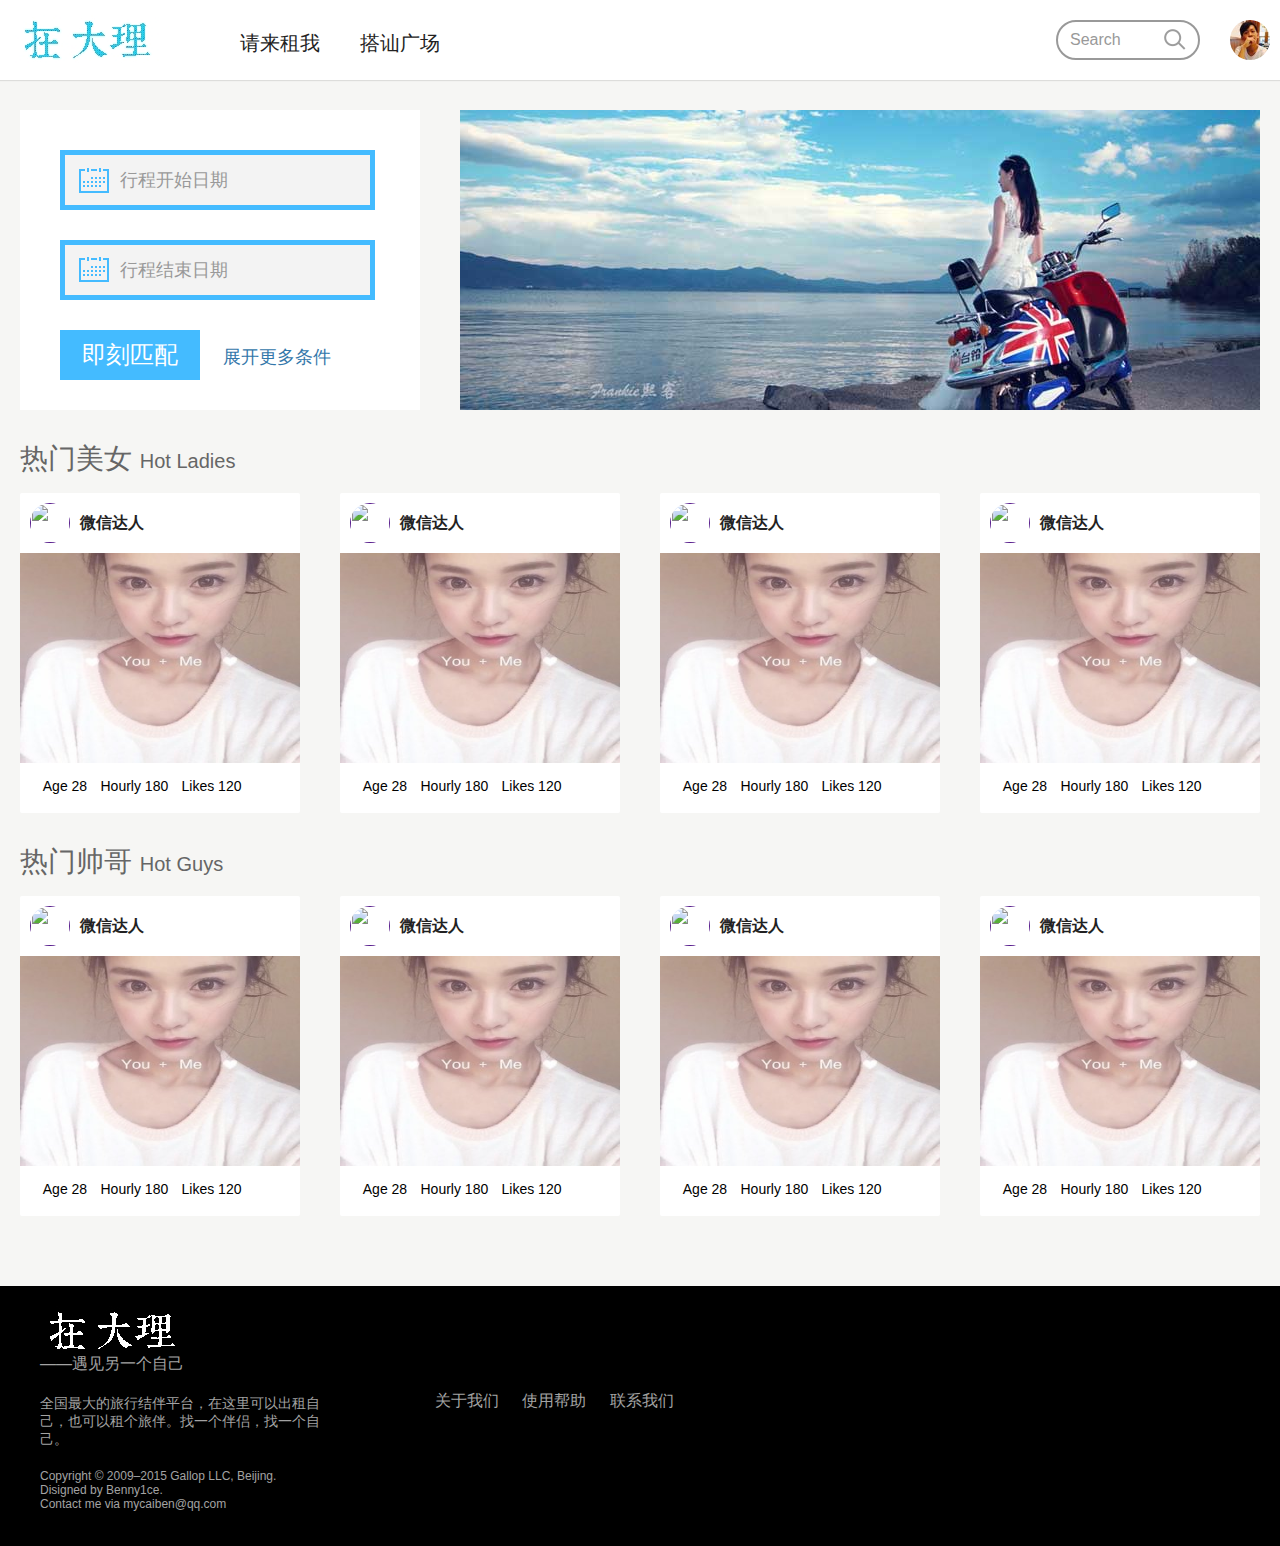
==== index.html @ 06dd36d5 "2015.10.17" ====
<!DOCTYPE html PUBLIC "-//W3C//DTD XHTML 1.0 Transitional//EN" "http://www.w3.org/TR/xhtml1/DTD/xhtml1-transitional.dtd">
<html xmlns="http://www.w3.org/1999/xhtml" xml:lang="en">
<head>
	<meta http-equiv="Content-Type" content="text/html;charset=UTF-8">
	<title>在·大理-遇见另一个自己</title>
	<link rel="stylesheet" href="./css.css" />
</head>
<body>
	<!-- 导航 -->
	<div class="navi">
		<div class="navi-con">
			<a href=""><img class="navi-logo" src="./img/Logo.jpg" alt="" /></a>
			
			<div class="navi-search">
				<img src="./img/search.png" alt="" />
				<p>Search</p>
			</div>

			<div class="about_me">
				<a href=""><img src="./img/melogo.jpeg"></a>
				<p>Benny1ce</p>
			</div>

			<ul>
				<li><a class="navi-title" href="">搭讪广场</a></li>
				<li><a class="navi-title" href="">请来租我</a></li>
			</ul>

			
		</div>
	</div>

	<!-- 搜索 -->
	<div class="hd-search">
		<div class="se-box">
			<input type="text" class="se-start" value="行程开始日期" />
			<input type="text" class="se-end" value="行程结束日期" />
			<div class="se-button"><p>即刻匹配</p></div>
			<p class="se-more" >展开更多条件</p>
			<img class="icon-start" src="./img/calender.png" alt="" />
			<img class="icon-end" src="./img/calender.png" alt="" />
		</div>
		
		<div class="hd-banner">
			<img src="./img/banner.jpg" alt="" />
		</div>
		
		<div class="se-boxmore">
			<p></p>
		</div>
	</div>
	<!-- 内容区 -->
	
	<div class="hd-content">
		<!-- 内容区标题 -->
		<p class="hd-title">热门美女 <span>Hot Ladies</span></p>


		<div class="con-card">
			<a href=""><img class="con-user" src="./img/content/user1.png"></a>
			<a class="user-title" href="">微信达人</a>
			<span></span>

			<a href=""><img class="con-pic" src="./img/content/user1-1.jpg"></a>
			<div class="con-info">
				<p>&nbsp;&nbsp;Age 28</p>
				<p>Hourly 180</p>
				<p>Likes 120</p>
			</div>
		</div>

		<div class="con-card">
			<a href=""><img class="con-user" src="./img/content/user1.png"></a>
			<a class="user-title" href="">微信达人</a>
			<span></span>

			<a href=""><img class="con-pic" src="./img/content/user1-1.jpg"></a>
			<div class="con-info">
				<p>&nbsp;&nbsp;Age 28</p>
				<p>Hourly 180</p>
				<p>Likes 120</p>
			</div>
		</div>

		<div class="con-card">
			<a href=""><img class="con-user" src="./img/content/user1.png"></a>
			<a class="user-title" href="">微信达人</a>
			<span></span>

			<a href=""><img class="con-pic" src="./img/content/user1-1.jpg"></a>
			<div class="con-info">
				<p>&nbsp;&nbsp;Age 28</p>
				<p>Hourly 180</p>
				<p>Likes 120</p>
			</div>
		</div>

		<div class="con-card">
			<a href=""><img class="con-user" src="./img/content/user1.png"></a>
			<a class="user-title" href="">微信达人</a>
			<span></span>

			<a href=""><img class="con-pic" src="./img/content/user1-1.jpg"></a>
			<div class="con-info">
				<p>&nbsp;&nbsp;Age 28</p>
				<p>Hourly 180</p>
				<p>Likes 120</p>
			</div>
		</div>


		<p class="hd-title">热门帅哥 <span>Hot Guys</span></p>

		<div class="con-card">
			<a href=""><img class="con-user" src="./img/content/user1.png"></a>
			<a class="user-title" href="">微信达人</a>
			<span></span>

			<a href=""><img class="con-pic" src="./img/content/user1-1.jpg"></a>
			<div class="con-info">
				<p>&nbsp;&nbsp;Age 28</p>
				<p>Hourly 180</p>
				<p>Likes 120</p>
			</div>
		</div>

		<div class="con-card">
			<a href=""><img class="con-user" src="./img/content/user1.png"></a>
			<a class="user-title" href="">微信达人</a>
			<span></span>

			<a href=""><img class="con-pic" src="./img/content/user1-1.jpg"></a>
			<div class="con-info">
				<p>&nbsp;&nbsp;Age 28</p>
				<p>Hourly 180</p>
				<p>Likes 120</p>
			</div>
		</div>

		<div class="con-card">
			<a href=""><img class="con-user" src="./img/content/user1.png"></a>
			<a class="user-title" href="">微信达人</a>
			<span></span>

			<a href=""><img class="con-pic" src="./img/content/user1-1.jpg"></a>
			<div class="con-info">
				<p>&nbsp;&nbsp;Age 28</p>
				<p>Hourly 180</p>
				<p>Likes 120</p>
			</div>
		</div>

		<div class="con-card">
			<a href=""><img class="con-user" src="./img/content/user1.png"></a>
			<a class="user-title" href="">微信达人</a>
			<span></span>

			<a href=""><img class="con-pic" src="./img/content/user1-1.jpg"></a>
			<div class="con-info">
				<p>&nbsp;&nbsp;Age 28</p>
				<p>Hourly 180</p>
				<p>Likes 120</p>
			</div>
		</div>

		<div style="clear:both;" ></div>
	</div>

	<!-- 页脚 -->
	<div class="hd-footer">
		<div class="footer-con">
			<div class="footer-conleft">
				<a href=""><img src="./img/Logo_b.jpg" class="footer-logo"></a>
				<span>——遇见另一个自己</span>

				<p>全国最大的旅行结伴平台，在这里可以出租自己，也可以租个旅伴。找一个伴侣，找一个自己。</p>
			</div>
			
			<div class="footer-conmid">
				<a class="footer-link" href="">关于我们</a>
				<a class="footer-link" href="">使用帮助</a>
				<a class="footer-link" href="">联系我们</a>
			</div>

			<div class="footer-conright">
				<p>Copyright © 2009–2015 Gallop LLC, Beijing.</p>
				<p>Disigned by Benny1ce.</p>
				<p>Contact me via mycaiben@qq.com</p>
			</div>
			
		</div>
	</div>
</body>
</html>
---- css.css ----
/* 清零 */
*{
	margin: 0px;
	padding: 0px;
}
body{
	font-family: "Microsoft Yahei", "微软雅黑", "Tahoma", "Arial", "Helvetica", "STHeiti";
	font-size: 12px;
	background-color: #F6F6F4;
}
a{
	text-decoration: none;
}
li{
	list-style: none;
}

/*导航开始*/
.navi{
	height: 80px;
	background-color: #fff;
	color: #fff;
	box-shadow: 0px 1px 1px rgba(0,0,0,.1);
}
.navi .navi-con{
	width: 1440px;
	margin: 0 auto;
	position: relative;
}
.navi .navi-con .navi-logo{
	margin: 15px;
}
.navi .navi-con ul{
	position: absolute;
	left: 170px;
	top: 0px;
	margin: 10px;
	width: 280px;
	height: 60px;
}
.navi .navi-con ul .navi-title{
	font-size: 20px;
	color: #222;
	display: inline-block;
	float: right;
	margin: 20px;
	/*font-weight: bold;*/
}
.navi .navi-con .navi-search{
	position: absolute;
	top: 20px;
	right: 240px;
	height: 36px;
	width: 140px;
	border: 2px solid #999;
	border-radius: 36px;
}
.navi .navi-con .navi-search img{
	position: absolute;
	top: 7px;
	right: 12px;
}
.navi .navi-con .navi-search p{
	font-size: 16px;
	color: #999;
	line-height: 35px;
	padding-left: 12px;
}
.navi .navi-con .about_me{
	position: absolute;
	width: 200px;
	height: 60px;
	margin: 10px;
	top: 0px;
	right: 10px;
}
.navi .navi-con .about_me img{
	width: 40px;
	height: 40px;
	border-radius: 50%;
	margin: 10px;
}
.navi .navi-con .about_me p{
	font-size: 18px;
	display: inline-block;
	position: absolute;
	top: 20px;
	color: #222;
	margin-left: 5px;
}
/*导航结束*/

/*搜索区*/
.hd-search{
	position: relative;
	width: 1280px;
	height: 300px;
	margin: 0 auto;
	margin-top: 30px;
}
.hd-search .se-box{
	width: 400px;
	height: 300px;
	margin-left: 20px;
	position: relative;
	background-color: #fff;
}
.hd-search .se-box .se-start{
	border: 5px solid #4bf;
	width: 250px;
	height: 50px;
	background-color: #f3f3f3;
	font-size: 18px;
	color: #999;
	padding-left: 55px;
	margin-left: 40px;
	position: absolute;
	top: 40px;
}
.hd-search .se-box .se-end{
	border: 5px solid #4bf;
	width: 250px;
	height: 50px;
	background-color: #f3f3f3;
	font-size: 18px;
	color: #999;
	padding-left: 55px;
	margin-left: 40px;
	position: absolute;
	top: 130px;
}
.hd-search .se-box .icon-start{
	position: absolute;
	left: 50px;
	top: 46px;
}
.hd-search .se-box .icon-end{
	position: absolute;
	left: 50px;
	top: 135px;
}
.hd-search .se-box .se-button{
	display: inline-block;
	width: 140px;
	height: 50px;
	background-color: #4bf;	
	margin-left: 40px;
	margin-top: 220px;
}
.hd-search .se-box .se-button p{
	font-size: 24px;
	color: #fff;
	text-align: center;
	line-height: 50px;
}
.hd-search .hd-banner{
	position: absolute;
	top: 0px;
	right: 0px;
	height: 300px;
	width: 800px;
	margin-right: 20px;
}
.hd-search .se-box .se-more{
	display: inline-block;
	font-size: 18px;
	color: #37a;
	padding-left: 20px;
}
.hd-search .se-boxmore{
	
}
/*搜索区结束*/


/*内容区*/
.hd-content{
	width: 1280px;
	margin: 0 auto;
	margin-top: 30px;
}
.hd-content .hd-title{
	font-size: 28px;
	color: #666;
	margin-left: 20px;
	margin-bottom: 15px;
}
.hd-content span{
	font-size: 20px;
	color: #666;
}
.hd-content .con-card{
	position: relative;
	float: left;
	width: 280px;
	height: 320px;
	background-color: #fff;
	border-radius: 2px;
	margin-left: 20px;
	margin-right: 20px;
	margin-bottom: 30px;
}
.hd-content .con-card .con-user{
	width: 40px;
	height: 40px;
	border-radius: 50%;
	margin: 10px;
}
.hd-content .con-card .user-title{
	font-size: 16px;
	color: #222;
	position: absolute;
	top: 20px;
	font-weight: bold;
}
.hd-content .con-card .con-pic{
	height: 210px;
	width: 280px;
}
.hd-content .con-card .con-info{
	margin-left: 15px;
}
.hd-content .con-card p{
	font-size: 14px;
	display: inline-block;
	margin-top: 15px;
	margin-right: 10px;
}
/*内容区结束*/

/*页脚*/
.hd-footer{
	margin-top: 40px;
	padding-bottom: 20px;
	height: 240px;
	background-color: #000;
	box-shadow: inset 0 6px 6px rgba(0, 0, 0, 0.3);
}
.hd-footer .footer-con{
	width: 1280px;
	margin: 0 auto;
	padding-left: 40px;
	position: relative;
}
.hd-footer .footer-conleft{
	display: inline-block;
	padding-top: 10px;
	width: 300px;
}
.hd-footer .footer-conleft .footer-logo{
	display: block;
	margin-top: 10px;
}
.hd-footer .footer-conleft span{
	font-size: 16px;
	color: #A3A3A3;
}
.hd-footer .footer-conleft p{
	display: block;
	width: 280px;
	margin-top: 20px;
	font-size: 14px;
	color: #A3A3A3;
}
.hd-footer .footer-conmid{
	position: absolute;
	left: 435px;
	top: 100px;
	width: 300px;
}
.hd-footer .footer-conmid .footer-link{
	display: inline-block;
	color: #A3A3A3;
	font-size: 16px;
	line-height: 30px;
	margin-right: 20px;
}
.hd-footer .footer-con .footer-conright{
	margin-top: 20px;
	width: 300px;
}
.hd-footer .footer-con .footer-conright p{
	color: #A3A3A3;
}
/*页脚结束*/
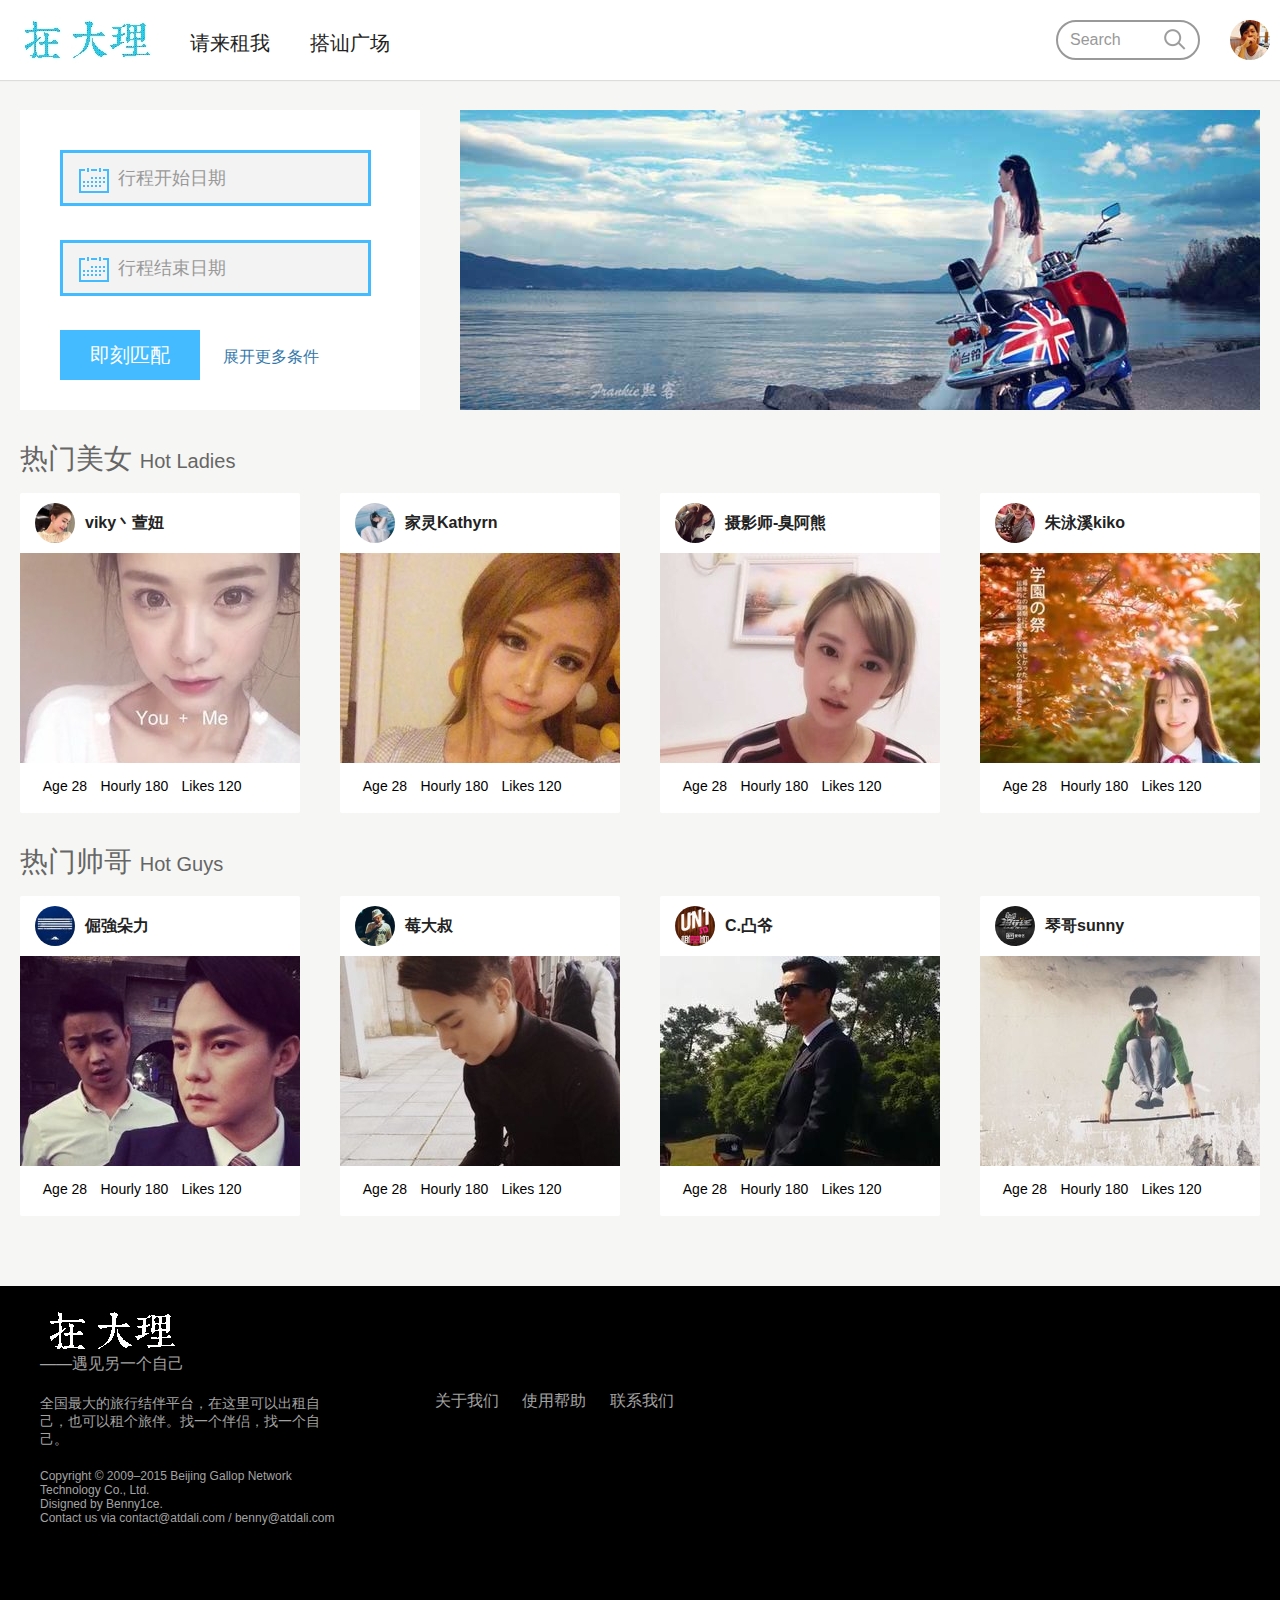
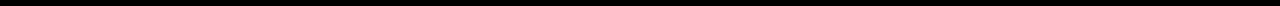
==== commit ec038845: "2015.10.17" ====
--- a/index.html
+++ b/index.html
@@ -45,9 +45,18 @@
 			<img src="./img/banner.jpg" alt="" />
 		</div>
 		
-		<div class="se-boxmore">
-			<p></p>
-		</div>
+		<!-- <div class="se-boxmore">
+			<ul class="se-option">
+				<li><p class="se-title">目的地：</p></li>
+				<li><img src="./img/checkbox.png"><p>大理</p></li>
+				<li><img src="./img/checkbox.png"><p>丽江</p></li>
+			</ul>
+			<ul class="se-option">
+				<li><p class="se-title">伴侣性别：</p></li>
+				<li><img src="./img/checkbox.png"><p>帅哥</p></li>
+				<li><img src="./img/checkbox.png"><p>美女</p></li>
+			</ul>		
+		</div> -->
 	</div>
 	<!-- 内容区 -->
 	
@@ -55,113 +64,129 @@
 		<!-- 内容区标题 -->
 		<p class="hd-title">热门美女 <span>Hot Ladies</span></p>
 
-
-		<div class="con-card">
-			<a href=""><img class="con-user" src="./img/content/user1.png"></a>
-			<a class="user-title" href="">微信达人</a>
-			<span></span>
-
-			<a href=""><img class="con-pic" src="./img/content/user1-1.jpg"></a>
-			<div class="con-info">
-				<p>&nbsp;&nbsp;Age 28</p>
-				<p>Hourly 180</p>
-				<p>Likes 120</p>
-			</div>
-		</div>
-
-		<div class="con-card">
-			<a href=""><img class="con-user" src="./img/content/user1.png"></a>
-			<a class="user-title" href="">微信达人</a>
-			<span></span>
-
-			<a href=""><img class="con-pic" src="./img/content/user1-1.jpg"></a>
-			<div class="con-info">
-				<p>&nbsp;&nbsp;Age 28</p>
-				<p>Hourly 180</p>
-				<p>Likes 120</p>
-			</div>
-		</div>
-
-		<div class="con-card">
-			<a href=""><img class="con-user" src="./img/content/user1.png"></a>
-			<a class="user-title" href="">微信达人</a>
-			<span></span>
-
-			<a href=""><img class="con-pic" src="./img/content/user1-1.jpg"></a>
-			<div class="con-info">
-				<p>&nbsp;&nbsp;Age 28</p>
-				<p>Hourly 180</p>
-				<p>Likes 120</p>
-			</div>
-		</div>
-
-		<div class="con-card">
-			<a href=""><img class="con-user" src="./img/content/user1.png"></a>
-			<a class="user-title" href="">微信达人</a>
-			<span></span>
-
-			<a href=""><img class="con-pic" src="./img/content/user1-1.jpg"></a>
-			<div class="con-info">
-				<p>&nbsp;&nbsp;Age 28</p>
-				<p>Hourly 180</p>
-				<p>Likes 120</p>
-			</div>
-		</div>
-
+		<div class="con-card">
+			<a href=""><img class="con-user" src="./img/content/user1.jpg"></a>
+			<a class="user-title" href="">viky丶萱妞</a>
+			<span></span>
+
+			<div class="con-pic">
+				<a href=""><img src="./img/content/user1-1.jpg"></a>
+			</div>
+			<div class="con-info">
+				<p>&nbsp;&nbsp;Age 28</p>
+				<p>Hourly 180</p>
+				<p>Likes 120</p>
+			</div>
+		</div>
+
+		<div class="con-card">
+			<a href=""><img class="con-user" src="./img/content/user2.jpg"></a>
+			<a class="user-title" href="">家灵Kathyrn</a>
+			<span></span>
+
+			<div class="con-pic">
+				<a href=""><img src="./img/content/user2-1.jpg"></a>
+			</div>
+			<div class="con-info">
+				<p>&nbsp;&nbsp;Age 28</p>
+				<p>Hourly 180</p>
+				<p>Likes 120</p>
+			</div>
+		</div>
+
+		<div class="con-card">
+			<a href=""><img class="con-user" src="./img/content/user3.jpg"></a>
+			<a class="user-title" href="">摄影师-臭阿熊</a>
+			<span></span>
+
+			<div class="con-pic">
+				<a href=""><img src="./img/content/user3-1.jpg"></a>
+			</div>
+			<div class="con-info">
+				<p>&nbsp;&nbsp;Age 28</p>
+				<p>Hourly 180</p>
+				<p>Likes 120</p>
+			</div>
+		</div>
+
+		<div class="con-card">
+			<a href=""><img class="con-user" src="./img/content/user4.jpg"></a>
+			<a class="user-title" href="">朱泳溪kiko</a>
+			<span></span>
+
+			<div class="con-pic">
+				<a href=""><img src="./img/content/user4-1.jpg"></a>
+			</div>
+			<div class="con-info">
+				<p>&nbsp;&nbsp;Age 28</p>
+				<p>Hourly 180</p>
+				<p>Likes 120</p>
+			</div>
+		</div>
+		
 
 		<p class="hd-title">热门帅哥 <span>Hot Guys</span></p>
 
 		<div class="con-card">
-			<a href=""><img class="con-user" src="./img/content/user1.png"></a>
-			<a class="user-title" href="">微信达人</a>
-			<span></span>
-
-			<a href=""><img class="con-pic" src="./img/content/user1-1.jpg"></a>
-			<div class="con-info">
-				<p>&nbsp;&nbsp;Age 28</p>
-				<p>Hourly 180</p>
-				<p>Likes 120</p>
-			</div>
-		</div>
-
-		<div class="con-card">
-			<a href=""><img class="con-user" src="./img/content/user1.png"></a>
-			<a class="user-title" href="">微信达人</a>
-			<span></span>
-
-			<a href=""><img class="con-pic" src="./img/content/user1-1.jpg"></a>
-			<div class="con-info">
-				<p>&nbsp;&nbsp;Age 28</p>
-				<p>Hourly 180</p>
-				<p>Likes 120</p>
-			</div>
-		</div>
-
-		<div class="con-card">
-			<a href=""><img class="con-user" src="./img/content/user1.png"></a>
-			<a class="user-title" href="">微信达人</a>
-			<span></span>
-
-			<a href=""><img class="con-pic" src="./img/content/user1-1.jpg"></a>
-			<div class="con-info">
-				<p>&nbsp;&nbsp;Age 28</p>
-				<p>Hourly 180</p>
-				<p>Likes 120</p>
-			</div>
-		</div>
-
-		<div class="con-card">
-			<a href=""><img class="con-user" src="./img/content/user1.png"></a>
-			<a class="user-title" href="">微信达人</a>
-			<span></span>
-
-			<a href=""><img class="con-pic" src="./img/content/user1-1.jpg"></a>
-			<div class="con-info">
-				<p>&nbsp;&nbsp;Age 28</p>
-				<p>Hourly 180</p>
-				<p>Likes 120</p>
-			</div>
-		</div>
+			<a href=""><img class="con-user" src="./img/content/user5.jpg"></a>
+			<a class="user-title" href="">倔強朵力</a>
+			<span></span>
+
+			<div class="con-pic">
+				<a href=""><img src="./img/content/user5-1.jpg"></a>
+			</div>
+			<div class="con-info">
+				<p>&nbsp;&nbsp;Age 28</p>
+				<p>Hourly 180</p>
+				<p>Likes 120</p>
+			</div>
+		</div>
+
+		<div class="con-card">
+			<a href=""><img class="con-user" src="./img/content/user6.jpg"></a>
+			<a class="user-title" href="">莓大叔</a>
+			<span></span>
+
+			<div class="con-pic">
+				<a href=""><img src="./img/content/user6-1.jpg"></a>
+			</div>
+			<div class="con-info">
+				<p>&nbsp;&nbsp;Age 28</p>
+				<p>Hourly 180</p>
+				<p>Likes 120</p>
+			</div>
+		</div>
+
+		<div class="con-card">
+			<a href=""><img class="con-user" src="./img/content/user7.jpg"></a>
+			<a class="user-title" href="">C.凸爷</a>
+			<span></span>
+
+			<div class="con-pic">
+				<a href=""><img src="./img/content/user7-1.jpg"></a>
+			</div>
+			<div class="con-info">
+				<p>&nbsp;&nbsp;Age 28</p>
+				<p>Hourly 180</p>
+				<p>Likes 120</p>
+			</div>
+		</div>
+
+		<div class="con-card">
+			<a href=""><img class="con-user" src="./img/content/user8.jpg"></a>
+			<a class="user-title" href="">琴哥sunny</a>
+			<span></span>
+
+			<div class="con-pic">
+				<a href=""><img src="./img/content/user8-1.jpg"></a>
+			</div>
+			<div class="con-info">
+				<p>&nbsp;&nbsp;Age 28</p>
+				<p>Hourly 180</p>
+				<p>Likes 120</p>
+			</div>
+		</div>
+
 
 		<div style="clear:both;" ></div>
 	</div>
@@ -183,11 +208,10 @@
 			</div>
 
 			<div class="footer-conright">
-				<p>Copyright © 2009–2015 Gallop LLC, Beijing.</p>
+				<p>Copyright © 2009–2015 Beijing Gallop Network Technology Co., Ltd.</p>
 				<p>Disigned by Benny1ce.</p>
-				<p>Contact me via mycaiben@qq.com</p>
-			</div>
-			
+				<p>Contact us via contact@atdali.com / benny@atdali.com</p>
+			</div>
 		</div>
 	</div>
 </body>
--- a/css.css
+++ b/css.css
@@ -32,7 +32,7 @@
 }
 .navi .navi-con ul{
 	position: absolute;
-	left: 170px;
+	left: 120px;
 	top: 0px;
 	margin: 10px;
 	width: 280px;
@@ -44,7 +44,6 @@
 	display: inline-block;
 	float: right;
 	margin: 20px;
-	/*font-weight: bold;*/
 }
 .navi .navi-con .navi-search{
 	position: absolute;
@@ -94,7 +93,6 @@
 .hd-search{
 	position: relative;
 	width: 1280px;
-	height: 300px;
 	margin: 0 auto;
 	margin-top: 30px;
 }
@@ -106,7 +104,7 @@
 	background-color: #fff;
 }
 .hd-search .se-box .se-start{
-	border: 5px solid #4bf;
+	border: 3px solid #4bf;
 	width: 250px;
 	height: 50px;
 	background-color: #f3f3f3;
@@ -118,7 +116,7 @@
 	top: 40px;
 }
 .hd-search .se-box .se-end{
-	border: 5px solid #4bf;
+	border: 3px solid #4bf;
 	width: 250px;
 	height: 50px;
 	background-color: #f3f3f3;
@@ -148,7 +146,7 @@
 	margin-top: 220px;
 }
 .hd-search .se-box .se-button p{
-	font-size: 24px;
+	font-size: 20px;
 	color: #fff;
 	text-align: center;
 	line-height: 50px;
@@ -163,12 +161,39 @@
 }
 .hd-search .se-box .se-more{
 	display: inline-block;
-	font-size: 18px;
+	font-size: 16px;
 	color: #37a;
 	padding-left: 20px;
 }
 .hd-search .se-boxmore{
-	
+	width: 400px;
+	height: 300px;
+	background-color: #fff;
+	margin-left: 20px;
+	position: absolute;
+	top: 0px;
+	left: 400px;
+	border-left: 2px dotted #4bf;
+}
+.hd-search .se-boxmore .se-option{
+	width: 320px;
+	height: 24px;
+	margin-left: 30px;
+    margin-top: 50px;
+}
+.hd-search .se-boxmore .se-option li{
+	float: left;
+	width: 100px;
+}
+.hd-search .se-boxmore .se-option .se-title{
+	position: relative;
+}
+.hd-search .se-boxmore p{
+	display: inline-block;
+	line-height: 24px;
+	position: absolute;
+	padding-left: 5px;
+	font-size: 18px;
 }
 /*搜索区结束*/
 
@@ -205,6 +230,7 @@
 	height: 40px;
 	border-radius: 50%;
 	margin: 10px;
+	margin-left: 15px;
 }
 .hd-content .con-card .user-title{
 	font-size: 16px;
@@ -216,9 +242,10 @@
 .hd-content .con-card .con-pic{
 	height: 210px;
 	width: 280px;
+	overflow: hidden;
 }
 .hd-content .con-card .con-info{
-	margin-left: 15px;
+	padding-left: 15px;
 }
 .hd-content .con-card p{
 	font-size: 14px;
@@ -232,9 +259,9 @@
 .hd-footer{
 	margin-top: 40px;
 	padding-bottom: 20px;
-	height: 240px;
+	height: 300px;
 	background-color: #000;
-	box-shadow: inset 0 6px 6px rgba(0, 0, 0, 0.3);
+	box-shadow: inset 0px 6px 6px rgba(0,0,0,0.3);
 }
 .hd-footer .footer-con{
 	width: 1280px;
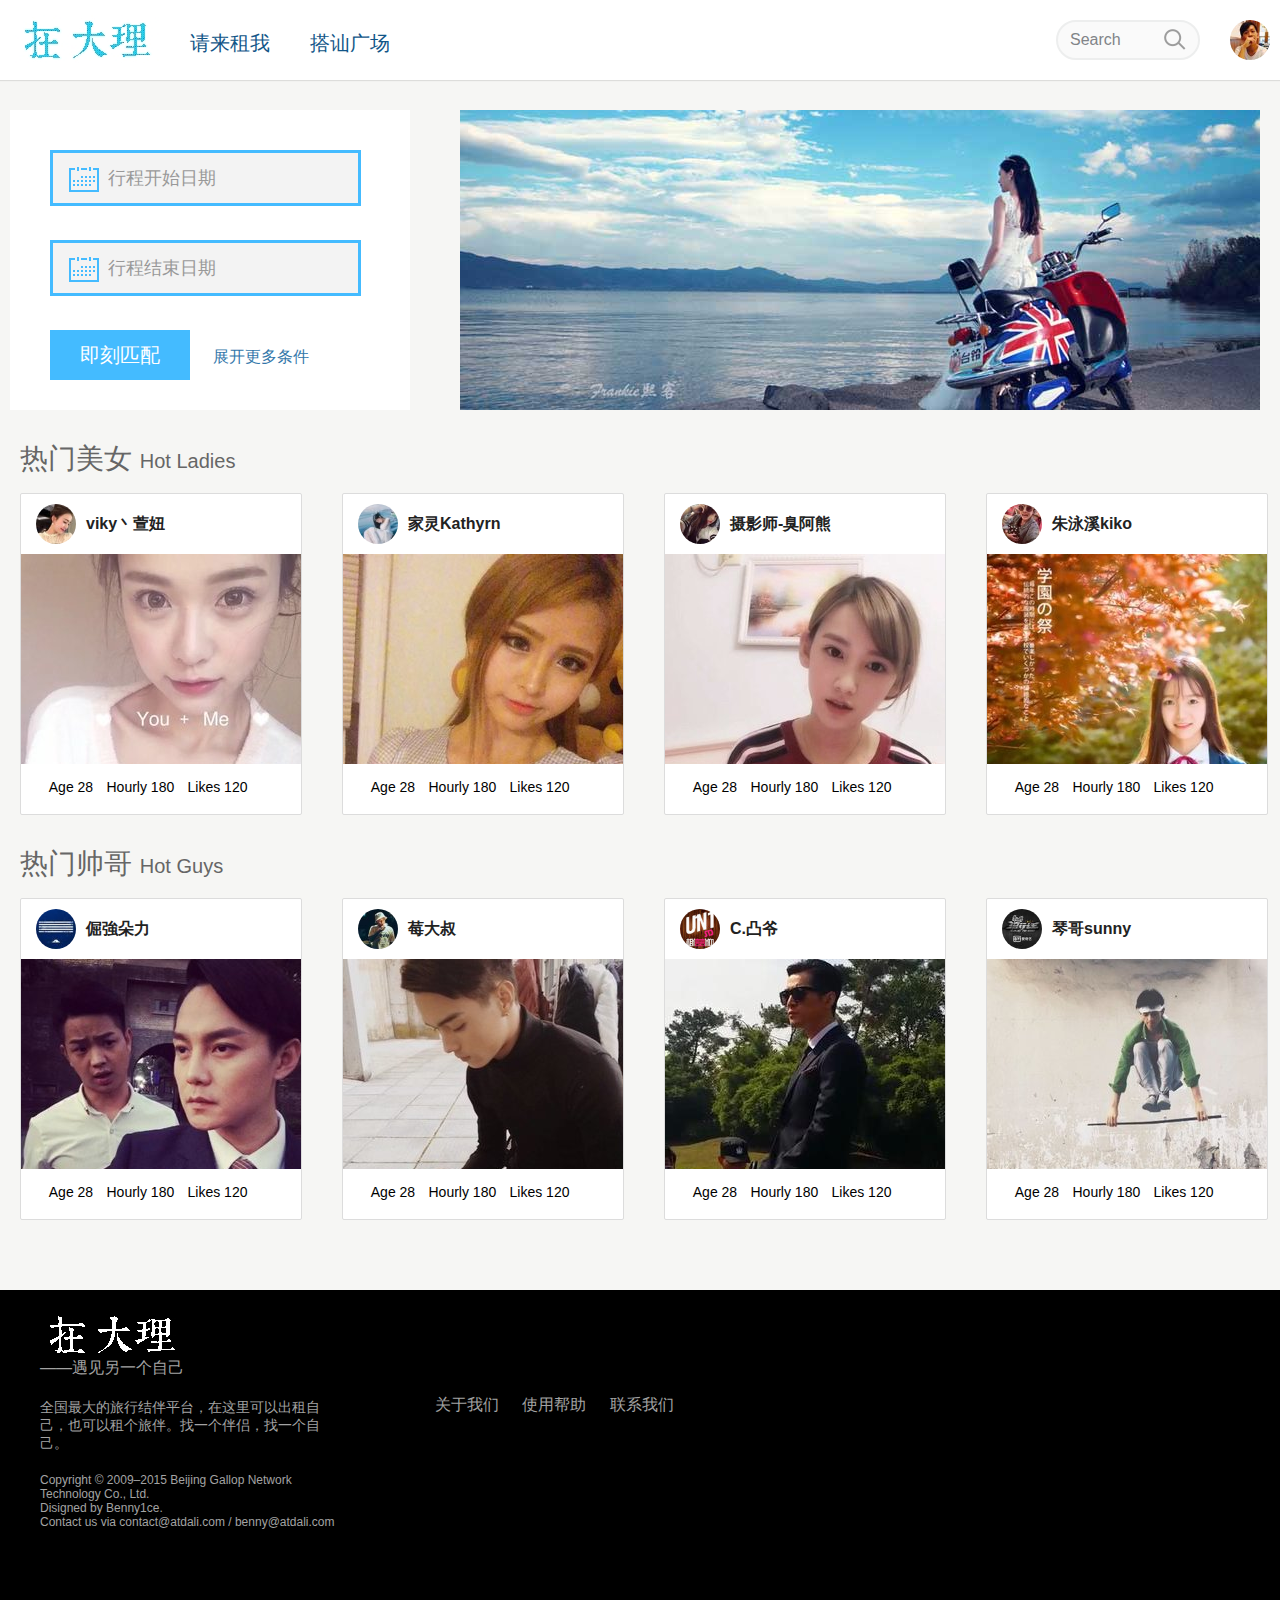
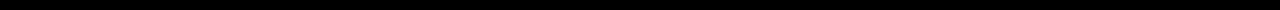
==== commit 32e6e24a: "2015.10.19" ====
--- a/index.html
+++ b/index.html
@@ -22,8 +22,8 @@
 			</div>
 
 			<ul>
-				<li><a class="navi-title" href="">搭讪广场</a></li>
-				<li><a class="navi-title" href="">请来租我</a></li>
+				<li><a class="navi-title" href="./square.html">搭讪广场</a></li>
+				<li><a class="navi-title" href="./index.html">请来租我</a></li>
 			</ul>
 
 			
@@ -35,8 +35,8 @@
 		<div class="se-box">
 			<input type="text" class="se-start" value="行程开始日期" />
 			<input type="text" class="se-end" value="行程结束日期" />
-			<div class="se-button"><p>即刻匹配</p></div>
-			<p class="se-more" >展开更多条件</p>
+			<a href="" class="se-button"><p>即刻匹配</p></a>
+			<a href="" class="se-more" >展开更多条件</a>
 			<img class="icon-start" src="./img/calender.png" alt="" />
 			<img class="icon-end" src="./img/calender.png" alt="" />
 		</div>
--- a/css.css
+++ b/css.css
@@ -40,7 +40,7 @@
 }
 .navi .navi-con ul .navi-title{
 	font-size: 20px;
-	color: #222;
+	color: #125688;
 	display: inline-block;
 	float: right;
 	margin: 20px;
@@ -51,8 +51,9 @@
 	right: 240px;
 	height: 36px;
 	width: 140px;
-	border: 2px solid #999;
+	border: 2px solid #edeeee;
 	border-radius: 36px;
+	background-color: #fafafa; 
 }
 .navi .navi-con .navi-search img{
 	position: absolute;
@@ -61,7 +62,7 @@
 }
 .navi .navi-con .navi-search p{
 	font-size: 16px;
-	color: #999;
+	color: #818488;
 	line-height: 35px;
 	padding-left: 12px;
 }
@@ -84,7 +85,7 @@
 	display: inline-block;
 	position: absolute;
 	top: 20px;
-	color: #222;
+	color: #125688;
 	margin-left: 5px;
 }
 /*导航结束*/
@@ -99,7 +100,7 @@
 .hd-search .se-box{
 	width: 400px;
 	height: 300px;
-	margin-left: 20px;
+	margin-left: 10px;
 	position: relative;
 	background-color: #fff;
 }
@@ -130,7 +131,7 @@
 .hd-search .se-box .icon-start{
 	position: absolute;
 	left: 50px;
-	top: 46px;
+	top: 45px;
 }
 .hd-search .se-box .icon-end{
 	position: absolute;
@@ -200,15 +201,9 @@
 
 /*内容区*/
 .hd-content{
-	width: 1280px;
+	width: 1300px;
 	margin: 0 auto;
 	margin-top: 30px;
-}
-.hd-content .hd-title{
-	font-size: 28px;
-	color: #666;
-	margin-left: 20px;
-	margin-bottom: 15px;
 }
 .hd-content span{
 	font-size: 20px;
@@ -224,6 +219,8 @@
 	margin-left: 20px;
 	margin-right: 20px;
 	margin-bottom: 30px;
+	border: 1px solid #dcdcdc;
+
 }
 .hd-content .con-card .con-user{
 	width: 40px;
@@ -245,7 +242,7 @@
 	overflow: hidden;
 }
 .hd-content .con-card .con-info{
-	padding-left: 15px;
+	padding-left: 20px;
 }
 .hd-content .con-card p{
 	font-size: 14px;
@@ -309,4 +306,109 @@
 .hd-footer .footer-con .footer-conright p{
 	color: #A3A3A3;
 }
-/*页脚结束*/+/*页脚结束*/
+
+
+/*square页面开始*/
+.square-apply{
+	width: 1300px;
+	height: 40px;
+	margin: 0 auto;
+	margin-top: 30px;
+	position: relative;
+}
+
+.square-intro{
+	width: 1300px;
+	height: 240px;
+	margin: 0 auto;
+	/*margin-top: 30px;*/
+	position: relative;
+}
+.square-intro img{
+	width: 150px;
+	height: 150px;
+	margin-left: 200px;
+	margin-top: 50px;
+}
+.square-intro .intro-title{
+	font-size: 30px;
+	color: #4b4f54;
+	position: absolute;
+	top: 50px;
+	left: 450px;
+}
+.square-intro .apply-button{
+	width: 100px;
+	height: 40px;
+	background-color: #4090db;
+	position: absolute;
+	left: 666px;
+	top: 50px;
+	color: #fff;
+	line-height: 40px;
+	text-align: center;
+	font-size: 16px;
+}
+.square-intro .intro-con{
+	font-size: 18px;
+	width: 640px;
+	color: #4b4f54;
+	position: absolute;
+	top: 100px;
+	left: 450px;
+}
+.square-intro .intro-sns{
+	font-size: 18px;
+	width: 200px;
+	color: #4b4f54;
+	position: absolute;
+	top: 175px;
+	left: 450px;
+}
+.square-intro .intro-sns2{
+	font-size: 18px;
+	width: 200px;
+	color: #4b4f54;
+	position: absolute;
+	top: 175px;
+	left: 680px;
+}
+.square-con{
+	width: 1280px;
+	margin: 0 auto;
+	margin-top: 20px;
+	padding-left: 40px;
+}
+.square-con img{
+	width: 300px;
+	height: 300px;
+}
+/*.square-con img:hover{
+	border: 2px solid #125688;
+}*/
+.square-con .square-more{
+	width: 120px;
+	height: 120px;
+	margin: 0 auto;
+	margin-top: 40px;
+	border: 2px solid #4090db;
+	border-radius: 50%;
+	line-height: 120px;
+	color: #4090db;
+	text-align: center;
+	font-size: 20px;
+}
+
+
+/*公用模块*/
+.hd-title{
+	font-size: 28px;
+	color: #666;
+	margin-left: 20px;
+	margin-bottom: 15px;
+}
+.square-con span{
+	font-size: 20px;
+	color: #666;
+}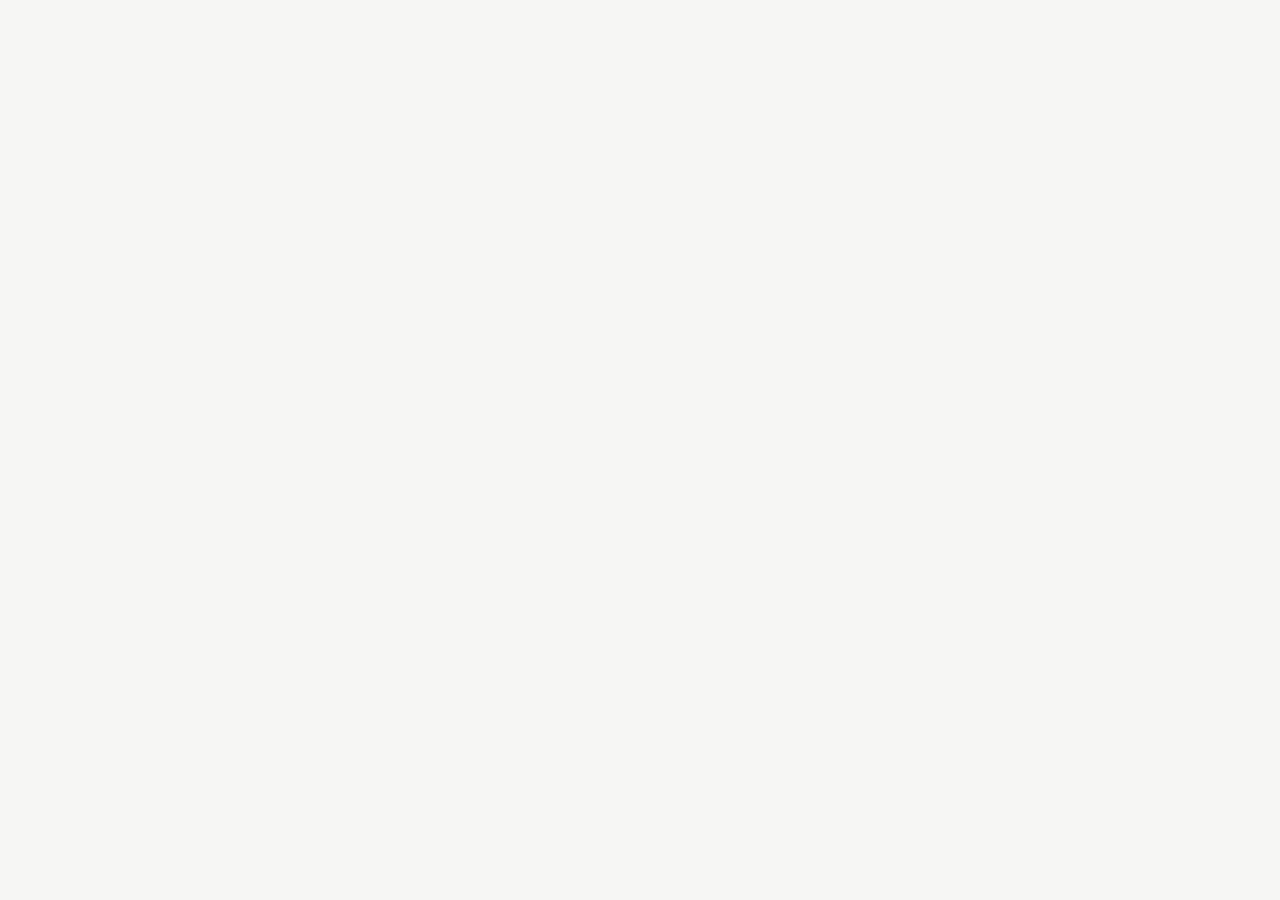
==== commit dc415656: "2015.10.20" ====
--- a/index.html
+++ b/index.html
@@ -6,213 +6,6 @@
 	<link rel="stylesheet" href="./css.css" />
 </head>
 <body>
-	<!-- 导航 -->
-	<div class="navi">
-		<div class="navi-con">
-			<a href=""><img class="navi-logo" src="./img/Logo.jpg" alt="" /></a>
-			
-			<div class="navi-search">
-				<img src="./img/search.png" alt="" />
-				<p>Search</p>
-			</div>
-
-			<div class="about_me">
-				<a href=""><img src="./img/melogo.jpeg"></a>
-				<p>Benny1ce</p>
-			</div>
-
-			<ul>
-				<li><a class="navi-title" href="./square.html">搭讪广场</a></li>
-				<li><a class="navi-title" href="./index.html">请来租我</a></li>
-			</ul>
-
-			
-		</div>
-	</div>
-
-	<!-- 搜索 -->
-	<div class="hd-search">
-		<div class="se-box">
-			<input type="text" class="se-start" value="行程开始日期" />
-			<input type="text" class="se-end" value="行程结束日期" />
-			<a href="" class="se-button"><p>即刻匹配</p></a>
-			<a href="" class="se-more" >展开更多条件</a>
-			<img class="icon-start" src="./img/calender.png" alt="" />
-			<img class="icon-end" src="./img/calender.png" alt="" />
-		</div>
-		
-		<div class="hd-banner">
-			<img src="./img/banner.jpg" alt="" />
-		</div>
-		
-		<!-- <div class="se-boxmore">
-			<ul class="se-option">
-				<li><p class="se-title">目的地：</p></li>
-				<li><img src="./img/checkbox.png"><p>大理</p></li>
-				<li><img src="./img/checkbox.png"><p>丽江</p></li>
-			</ul>
-			<ul class="se-option">
-				<li><p class="se-title">伴侣性别：</p></li>
-				<li><img src="./img/checkbox.png"><p>帅哥</p></li>
-				<li><img src="./img/checkbox.png"><p>美女</p></li>
-			</ul>		
-		</div> -->
-	</div>
-	<!-- 内容区 -->
 	
-	<div class="hd-content">
-		<!-- 内容区标题 -->
-		<p class="hd-title">热门美女 <span>Hot Ladies</span></p>
-
-		<div class="con-card">
-			<a href=""><img class="con-user" src="./img/content/user1.jpg"></a>
-			<a class="user-title" href="">viky丶萱妞</a>
-			<span></span>
-
-			<div class="con-pic">
-				<a href=""><img src="./img/content/user1-1.jpg"></a>
-			</div>
-			<div class="con-info">
-				<p>&nbsp;&nbsp;Age 28</p>
-				<p>Hourly 180</p>
-				<p>Likes 120</p>
-			</div>
-		</div>
-
-		<div class="con-card">
-			<a href=""><img class="con-user" src="./img/content/user2.jpg"></a>
-			<a class="user-title" href="">家灵Kathyrn</a>
-			<span></span>
-
-			<div class="con-pic">
-				<a href=""><img src="./img/content/user2-1.jpg"></a>
-			</div>
-			<div class="con-info">
-				<p>&nbsp;&nbsp;Age 28</p>
-				<p>Hourly 180</p>
-				<p>Likes 120</p>
-			</div>
-		</div>
-
-		<div class="con-card">
-			<a href=""><img class="con-user" src="./img/content/user3.jpg"></a>
-			<a class="user-title" href="">摄影师-臭阿熊</a>
-			<span></span>
-
-			<div class="con-pic">
-				<a href=""><img src="./img/content/user3-1.jpg"></a>
-			</div>
-			<div class="con-info">
-				<p>&nbsp;&nbsp;Age 28</p>
-				<p>Hourly 180</p>
-				<p>Likes 120</p>
-			</div>
-		</div>
-
-		<div class="con-card">
-			<a href=""><img class="con-user" src="./img/content/user4.jpg"></a>
-			<a class="user-title" href="">朱泳溪kiko</a>
-			<span></span>
-
-			<div class="con-pic">
-				<a href=""><img src="./img/content/user4-1.jpg"></a>
-			</div>
-			<div class="con-info">
-				<p>&nbsp;&nbsp;Age 28</p>
-				<p>Hourly 180</p>
-				<p>Likes 120</p>
-			</div>
-		</div>
-		
-
-		<p class="hd-title">热门帅哥 <span>Hot Guys</span></p>
-
-		<div class="con-card">
-			<a href=""><img class="con-user" src="./img/content/user5.jpg"></a>
-			<a class="user-title" href="">倔強朵力</a>
-			<span></span>
-
-			<div class="con-pic">
-				<a href=""><img src="./img/content/user5-1.jpg"></a>
-			</div>
-			<div class="con-info">
-				<p>&nbsp;&nbsp;Age 28</p>
-				<p>Hourly 180</p>
-				<p>Likes 120</p>
-			</div>
-		</div>
-
-		<div class="con-card">
-			<a href=""><img class="con-user" src="./img/content/user6.jpg"></a>
-			<a class="user-title" href="">莓大叔</a>
-			<span></span>
-
-			<div class="con-pic">
-				<a href=""><img src="./img/content/user6-1.jpg"></a>
-			</div>
-			<div class="con-info">
-				<p>&nbsp;&nbsp;Age 28</p>
-				<p>Hourly 180</p>
-				<p>Likes 120</p>
-			</div>
-		</div>
-
-		<div class="con-card">
-			<a href=""><img class="con-user" src="./img/content/user7.jpg"></a>
-			<a class="user-title" href="">C.凸爷</a>
-			<span></span>
-
-			<div class="con-pic">
-				<a href=""><img src="./img/content/user7-1.jpg"></a>
-			</div>
-			<div class="con-info">
-				<p>&nbsp;&nbsp;Age 28</p>
-				<p>Hourly 180</p>
-				<p>Likes 120</p>
-			</div>
-		</div>
-
-		<div class="con-card">
-			<a href=""><img class="con-user" src="./img/content/user8.jpg"></a>
-			<a class="user-title" href="">琴哥sunny</a>
-			<span></span>
-
-			<div class="con-pic">
-				<a href=""><img src="./img/content/user8-1.jpg"></a>
-			</div>
-			<div class="con-info">
-				<p>&nbsp;&nbsp;Age 28</p>
-				<p>Hourly 180</p>
-				<p>Likes 120</p>
-			</div>
-		</div>
-
-
-		<div style="clear:both;" ></div>
-	</div>
-
-	<!-- 页脚 -->
-	<div class="hd-footer">
-		<div class="footer-con">
-			<div class="footer-conleft">
-				<a href=""><img src="./img/Logo_b.jpg" class="footer-logo"></a>
-				<span>——遇见另一个自己</span>
-
-				<p>全国最大的旅行结伴平台，在这里可以出租自己，也可以租个旅伴。找一个伴侣，找一个自己。</p>
-			</div>
-			
-			<div class="footer-conmid">
-				<a class="footer-link" href="">关于我们</a>
-				<a class="footer-link" href="">使用帮助</a>
-				<a class="footer-link" href="">联系我们</a>
-			</div>
-
-			<div class="footer-conright">
-				<p>Copyright © 2009–2015 Beijing Gallop Network Technology Co., Ltd.</p>
-				<p>Disigned by Benny1ce.</p>
-				<p>Contact us via contact@atdali.com / benny@atdali.com</p>
-			</div>
-		</div>
-	</div>
 </body>
 </html>--- a/css.css
+++ b/css.css
@@ -16,399 +16,3 @@
 }
 
 /*导航开始*/
-.navi{
-	height: 80px;
-	background-color: #fff;
-	color: #fff;
-	box-shadow: 0px 1px 1px rgba(0,0,0,.1);
-}
-.navi .navi-con{
-	width: 1440px;
-	margin: 0 auto;
-	position: relative;
-}
-.navi .navi-con .navi-logo{
-	margin: 15px;
-}
-.navi .navi-con ul{
-	position: absolute;
-	left: 120px;
-	top: 0px;
-	margin: 10px;
-	width: 280px;
-	height: 60px;
-}
-.navi .navi-con ul .navi-title{
-	font-size: 20px;
-	color: #125688;
-	display: inline-block;
-	float: right;
-	margin: 20px;
-}
-.navi .navi-con .navi-search{
-	position: absolute;
-	top: 20px;
-	right: 240px;
-	height: 36px;
-	width: 140px;
-	border: 2px solid #edeeee;
-	border-radius: 36px;
-	background-color: #fafafa; 
-}
-.navi .navi-con .navi-search img{
-	position: absolute;
-	top: 7px;
-	right: 12px;
-}
-.navi .navi-con .navi-search p{
-	font-size: 16px;
-	color: #818488;
-	line-height: 35px;
-	padding-left: 12px;
-}
-.navi .navi-con .about_me{
-	position: absolute;
-	width: 200px;
-	height: 60px;
-	margin: 10px;
-	top: 0px;
-	right: 10px;
-}
-.navi .navi-con .about_me img{
-	width: 40px;
-	height: 40px;
-	border-radius: 50%;
-	margin: 10px;
-}
-.navi .navi-con .about_me p{
-	font-size: 18px;
-	display: inline-block;
-	position: absolute;
-	top: 20px;
-	color: #125688;
-	margin-left: 5px;
-}
-/*导航结束*/
-
-/*搜索区*/
-.hd-search{
-	position: relative;
-	width: 1280px;
-	margin: 0 auto;
-	margin-top: 30px;
-}
-.hd-search .se-box{
-	width: 400px;
-	height: 300px;
-	margin-left: 10px;
-	position: relative;
-	background-color: #fff;
-}
-.hd-search .se-box .se-start{
-	border: 3px solid #4bf;
-	width: 250px;
-	height: 50px;
-	background-color: #f3f3f3;
-	font-size: 18px;
-	color: #999;
-	padding-left: 55px;
-	margin-left: 40px;
-	position: absolute;
-	top: 40px;
-}
-.hd-search .se-box .se-end{
-	border: 3px solid #4bf;
-	width: 250px;
-	height: 50px;
-	background-color: #f3f3f3;
-	font-size: 18px;
-	color: #999;
-	padding-left: 55px;
-	margin-left: 40px;
-	position: absolute;
-	top: 130px;
-}
-.hd-search .se-box .icon-start{
-	position: absolute;
-	left: 50px;
-	top: 45px;
-}
-.hd-search .se-box .icon-end{
-	position: absolute;
-	left: 50px;
-	top: 135px;
-}
-.hd-search .se-box .se-button{
-	display: inline-block;
-	width: 140px;
-	height: 50px;
-	background-color: #4bf;	
-	margin-left: 40px;
-	margin-top: 220px;
-}
-.hd-search .se-box .se-button p{
-	font-size: 20px;
-	color: #fff;
-	text-align: center;
-	line-height: 50px;
-}
-.hd-search .hd-banner{
-	position: absolute;
-	top: 0px;
-	right: 0px;
-	height: 300px;
-	width: 800px;
-	margin-right: 20px;
-}
-.hd-search .se-box .se-more{
-	display: inline-block;
-	font-size: 16px;
-	color: #37a;
-	padding-left: 20px;
-}
-.hd-search .se-boxmore{
-	width: 400px;
-	height: 300px;
-	background-color: #fff;
-	margin-left: 20px;
-	position: absolute;
-	top: 0px;
-	left: 400px;
-	border-left: 2px dotted #4bf;
-}
-.hd-search .se-boxmore .se-option{
-	width: 320px;
-	height: 24px;
-	margin-left: 30px;
-    margin-top: 50px;
-}
-.hd-search .se-boxmore .se-option li{
-	float: left;
-	width: 100px;
-}
-.hd-search .se-boxmore .se-option .se-title{
-	position: relative;
-}
-.hd-search .se-boxmore p{
-	display: inline-block;
-	line-height: 24px;
-	position: absolute;
-	padding-left: 5px;
-	font-size: 18px;
-}
-/*搜索区结束*/
-
-
-/*内容区*/
-.hd-content{
-	width: 1300px;
-	margin: 0 auto;
-	margin-top: 30px;
-}
-.hd-content span{
-	font-size: 20px;
-	color: #666;
-}
-.hd-content .con-card{
-	position: relative;
-	float: left;
-	width: 280px;
-	height: 320px;
-	background-color: #fff;
-	border-radius: 2px;
-	margin-left: 20px;
-	margin-right: 20px;
-	margin-bottom: 30px;
-	border: 1px solid #dcdcdc;
-
-}
-.hd-content .con-card .con-user{
-	width: 40px;
-	height: 40px;
-	border-radius: 50%;
-	margin: 10px;
-	margin-left: 15px;
-}
-.hd-content .con-card .user-title{
-	font-size: 16px;
-	color: #222;
-	position: absolute;
-	top: 20px;
-	font-weight: bold;
-}
-.hd-content .con-card .con-pic{
-	height: 210px;
-	width: 280px;
-	overflow: hidden;
-}
-.hd-content .con-card .con-info{
-	padding-left: 20px;
-}
-.hd-content .con-card p{
-	font-size: 14px;
-	display: inline-block;
-	margin-top: 15px;
-	margin-right: 10px;
-}
-/*内容区结束*/
-
-/*页脚*/
-.hd-footer{
-	margin-top: 40px;
-	padding-bottom: 20px;
-	height: 300px;
-	background-color: #000;
-	box-shadow: inset 0px 6px 6px rgba(0,0,0,0.3);
-}
-.hd-footer .footer-con{
-	width: 1280px;
-	margin: 0 auto;
-	padding-left: 40px;
-	position: relative;
-}
-.hd-footer .footer-conleft{
-	display: inline-block;
-	padding-top: 10px;
-	width: 300px;
-}
-.hd-footer .footer-conleft .footer-logo{
-	display: block;
-	margin-top: 10px;
-}
-.hd-footer .footer-conleft span{
-	font-size: 16px;
-	color: #A3A3A3;
-}
-.hd-footer .footer-conleft p{
-	display: block;
-	width: 280px;
-	margin-top: 20px;
-	font-size: 14px;
-	color: #A3A3A3;
-}
-.hd-footer .footer-conmid{
-	position: absolute;
-	left: 435px;
-	top: 100px;
-	width: 300px;
-}
-.hd-footer .footer-conmid .footer-link{
-	display: inline-block;
-	color: #A3A3A3;
-	font-size: 16px;
-	line-height: 30px;
-	margin-right: 20px;
-}
-.hd-footer .footer-con .footer-conright{
-	margin-top: 20px;
-	width: 300px;
-}
-.hd-footer .footer-con .footer-conright p{
-	color: #A3A3A3;
-}
-/*页脚结束*/
-
-
-/*square页面开始*/
-.square-apply{
-	width: 1300px;
-	height: 40px;
-	margin: 0 auto;
-	margin-top: 30px;
-	position: relative;
-}
-
-.square-intro{
-	width: 1300px;
-	height: 240px;
-	margin: 0 auto;
-	/*margin-top: 30px;*/
-	position: relative;
-}
-.square-intro img{
-	width: 150px;
-	height: 150px;
-	margin-left: 200px;
-	margin-top: 50px;
-}
-.square-intro .intro-title{
-	font-size: 30px;
-	color: #4b4f54;
-	position: absolute;
-	top: 50px;
-	left: 450px;
-}
-.square-intro .apply-button{
-	width: 100px;
-	height: 40px;
-	background-color: #4090db;
-	position: absolute;
-	left: 666px;
-	top: 50px;
-	color: #fff;
-	line-height: 40px;
-	text-align: center;
-	font-size: 16px;
-}
-.square-intro .intro-con{
-	font-size: 18px;
-	width: 640px;
-	color: #4b4f54;
-	position: absolute;
-	top: 100px;
-	left: 450px;
-}
-.square-intro .intro-sns{
-	font-size: 18px;
-	width: 200px;
-	color: #4b4f54;
-	position: absolute;
-	top: 175px;
-	left: 450px;
-}
-.square-intro .intro-sns2{
-	font-size: 18px;
-	width: 200px;
-	color: #4b4f54;
-	position: absolute;
-	top: 175px;
-	left: 680px;
-}
-.square-con{
-	width: 1280px;
-	margin: 0 auto;
-	margin-top: 20px;
-	padding-left: 40px;
-}
-.square-con img{
-	width: 300px;
-	height: 300px;
-}
-/*.square-con img:hover{
-	border: 2px solid #125688;
-}*/
-.square-con .square-more{
-	width: 120px;
-	height: 120px;
-	margin: 0 auto;
-	margin-top: 40px;
-	border: 2px solid #4090db;
-	border-radius: 50%;
-	line-height: 120px;
-	color: #4090db;
-	text-align: center;
-	font-size: 20px;
-}
-
-
-/*公用模块*/
-.hd-title{
-	font-size: 28px;
-	color: #666;
-	margin-left: 20px;
-	margin-bottom: 15px;
-}
-.square-con span{
-	font-size: 20px;
-	color: #666;
-}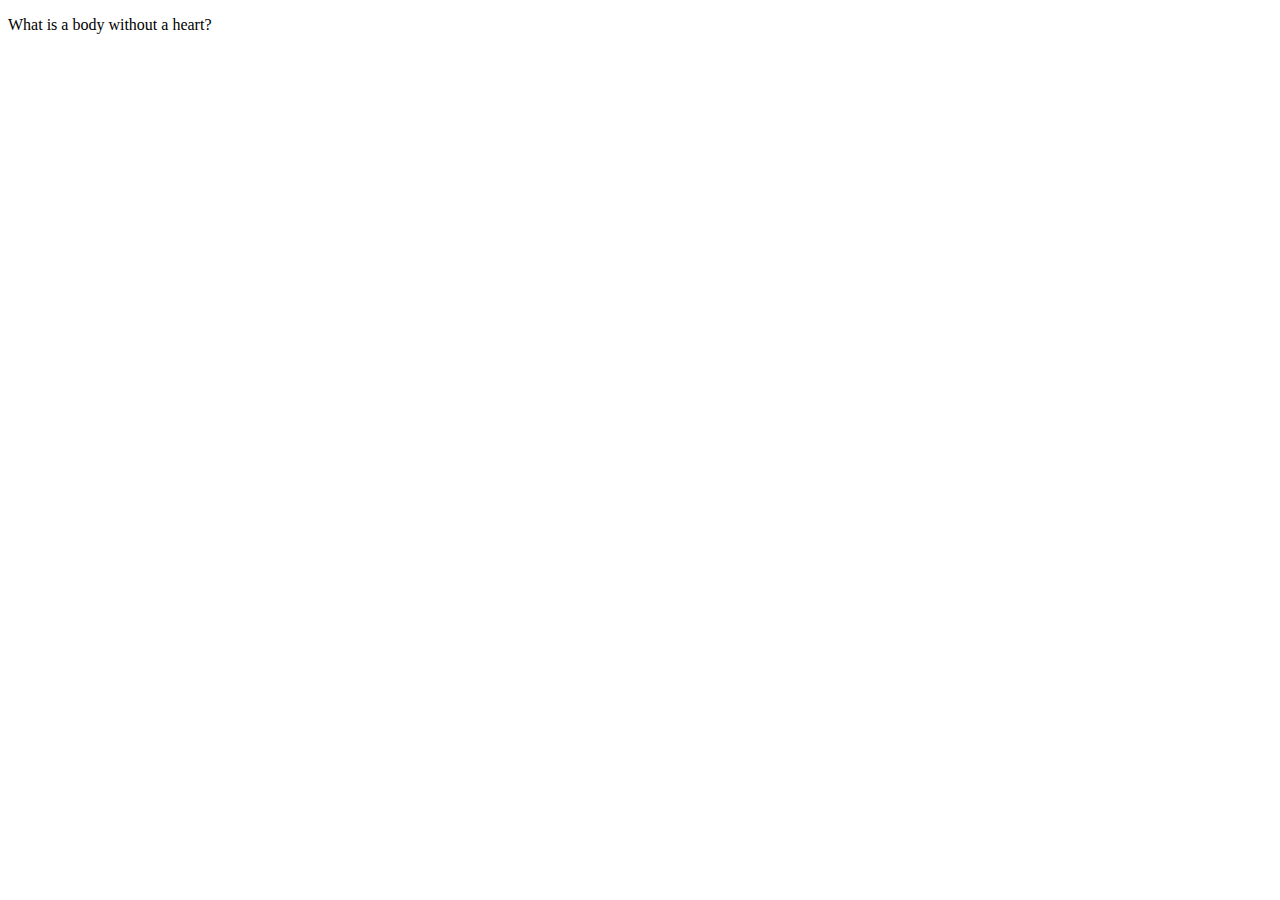
==== commit 7766bb9d: "2015.10.20" ====
--- a/index.html
+++ b/index.html
@@ -1,11 +1,10 @@
-<!DOCTYPE html PUBLIC "-//W3C//DTD XHTML 1.0 Transitional//EN" "http://www.w3.org/TR/xhtml1/DTD/xhtml1-transitional.dtd">
-<html xmlns="http://www.w3.org/1999/xhtml" xml:lang="en">
-<head>
-	<meta http-equiv="Content-Type" content="text/html;charset=UTF-8">
-	<title>在·大理-遇见另一个自己</title>
-	<link rel="stylesheet" href="./css.css" />
-</head>
-<body>
-	
-</body>
+<!DOCTYPE html>
+<html lang="en-US">
+    <head>
+        <title>Human Being</title>
+        <link rel="import" href="./header.html">
+    </head>
+    <body>
+        <p>What is a body without a heart?</p>
+    </body>
 </html>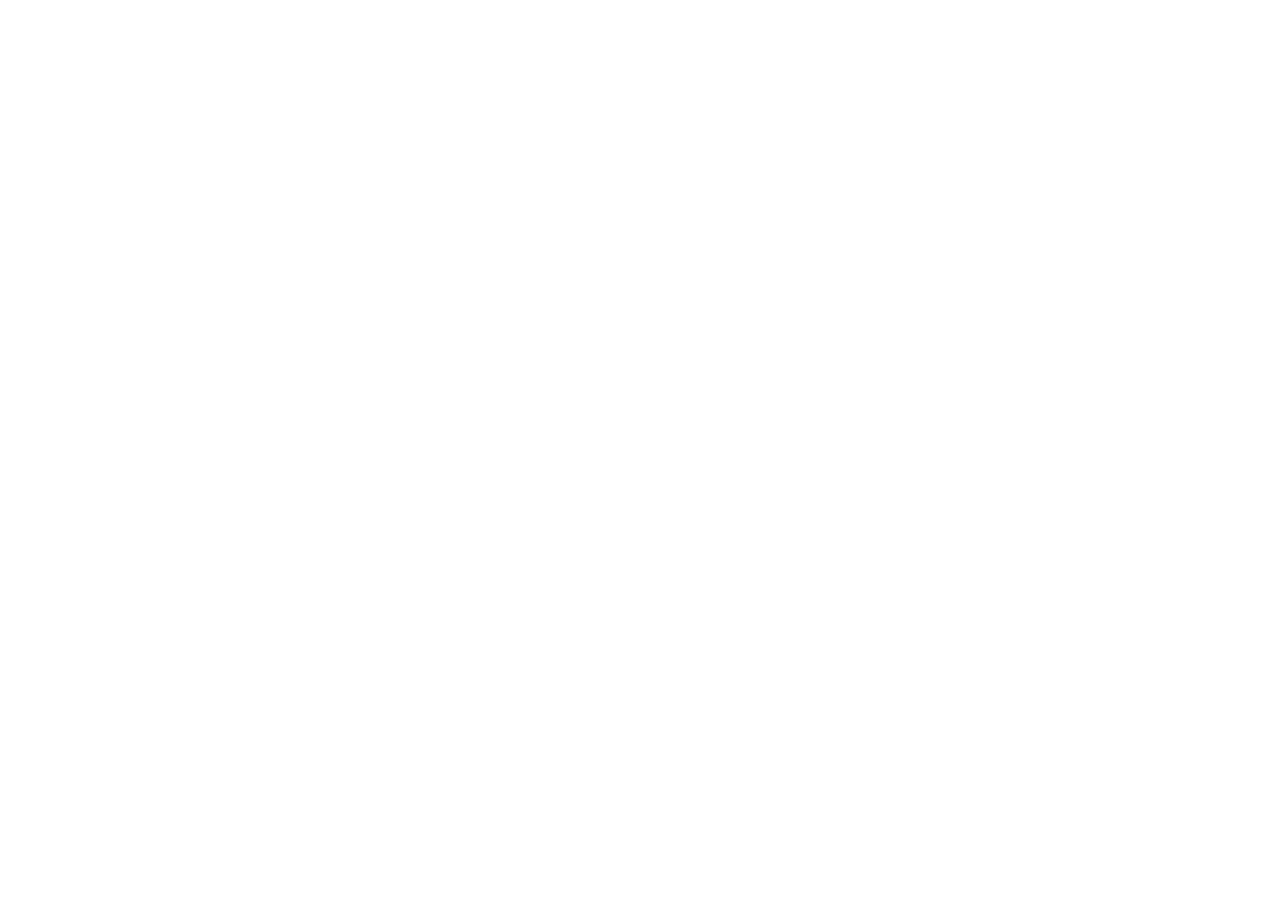
==== commit ae4facb8: "2015.10.21" ====
--- a/index.html
+++ b/index.html
@@ -1,10 +1,12 @@
-<!DOCTYPE html>
-<html lang="en-US">
-    <head>
-        <title>Human Being</title>
-        <link rel="import" href="./header.html">
-    </head>
-    <body>
-        <p>What is a body without a heart?</p>
-    </body>
-</html>+<!DOCTYPE html PUBLIC "-//W3C//DTD XHTML 1.0 Transitional//EN" "http://www.w3.org/TR/xhtml1/DTD/xhtml1-transitional.dtd">
+<html xmlns="http://www.w3.org/1999/xhtml" xml:lang="en">
+<head>
+	<meta http-equiv="Content-Type" content="text/html;charset=UTF-8">
+	<title>在·大理-遇见另一个自己</title>
+	<link rel="stylesheet" href="./css/bootstrap.min.css" />
+</head>
+<body>
+	<!-- 导航 -->
+	
+</body>
+</html>
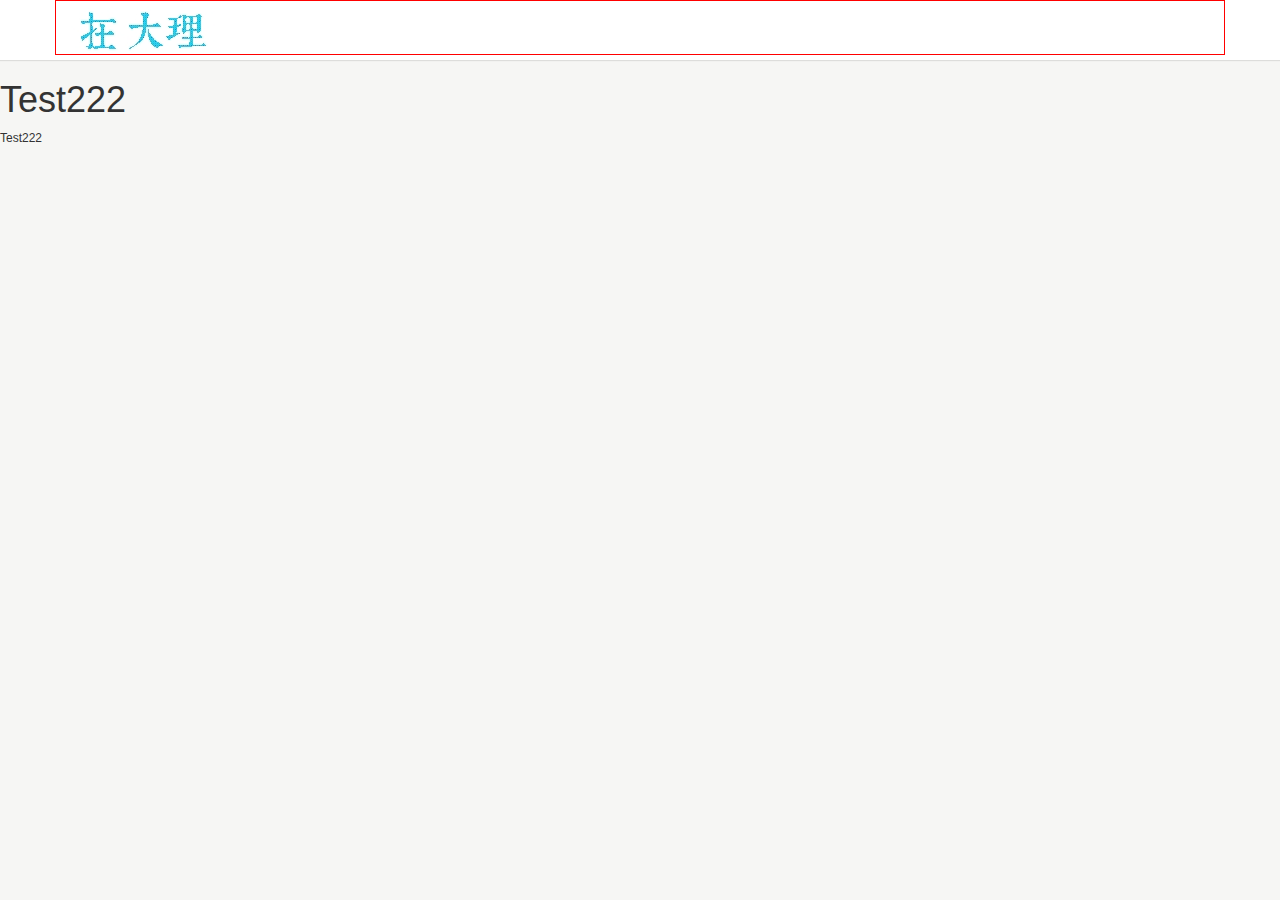
==== commit 282d0075: "2015.12.3" ====
--- a/index.html
+++ b/index.html
@@ -1,12 +1,30 @@
-<!DOCTYPE html PUBLIC "-//W3C//DTD XHTML 1.0 Transitional//EN" "http://www.w3.org/TR/xhtml1/DTD/xhtml1-transitional.dtd">
-<html xmlns="http://www.w3.org/1999/xhtml" xml:lang="en">
-<head>
-	<meta http-equiv="Content-Type" content="text/html;charset=UTF-8">
+<!DOCTYPE html>
+<html lang="zh-CN">
+	<head>
+	<meta charset="utf-8">
+    <meta http-equiv="X-UA-Compatible" content="IE=edge">
+    <meta name="viewport" content="width=device-width, initial-scale=1,maximum-scale=1,user-scalable=no">
 	<title>在·大理-遇见另一个自己</title>
 	<link rel="stylesheet" href="./css/bootstrap.min.css" />
+	<link rel="stylesheet" href="./mycss.css" />
 </head>
+
 <body>
-	<!-- 导航 -->
-	
+	<!-- navi start -->
+	<div class="hd-navi">
+		<div class="container" style="border: 1px solid red;">
+			<a class="navbar-header" href="">
+				<img style="margin-top:5px;" src="./img/Logo.jpg">
+			</a>
+		</div>
+	</div>
+	<h1>Test222</h1><p>Test222</p>
+
+
+
+	<!-- js part -->
+	<script type="text/javascript" src="/common/jquery/1.11.3/jquery.min.js"></script>
+	<script type="text/javascript" src="/common/jquery-extend/jquery-util.js"></script>
+	<script type="text/javascript" src="/common/bootstrap/3.3.4/bootstrap.min.js"></script>
 </body>
-</html>
+</html>--- a/mycss.css
+++ b/mycss.css
@@ -0,0 +1,24 @@
+/* 清零 */
+*{
+	margin: 0px;
+	padding: 0px;
+}
+body{
+	font-family: "Microsoft Yahei", "微软雅黑", "Tahoma", "Arial", "Helvetica", "STHeiti";
+	font-size: 12px;
+	background-color: #F6F6F4;
+}
+a{
+	text-decoration: none;
+}
+li{
+	list-style: none;
+}
+
+/*navi start*/
+.hd-navi{
+	height: 60px;
+	background-color: #fff;
+	color: #fff;
+	box-shadow: 0px 1px 1px rgba(0,0,0,.1);
+}